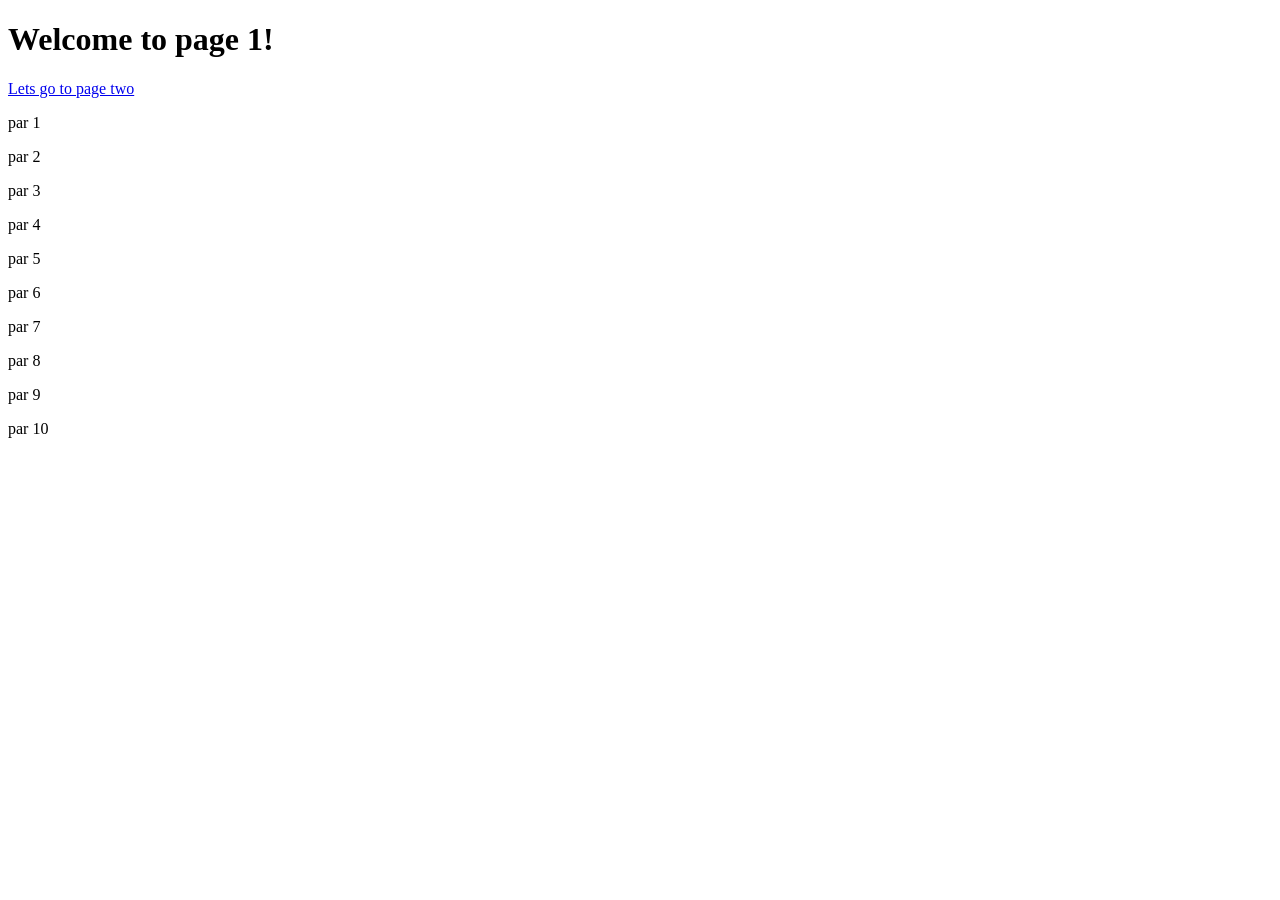
==== hw1/html/index.html @ fab0e2ff "initial version" ====
<!DOCTYPE html>
<html lang="en">
    <head>
        <meta charset="UTF-8">
        <meta name="viewport" content="width=device-width, initial-scale=1.0">
        <link rel="stylesheet" href="../html/index_2.html">
        <link rel="stylesheet" href="../css/style.css">

        <title>Page one description</title>
    </head>
    <body>
        <h1>Welcome to page 1!</h1>
        <a href="index_2.html">Lets go to page two</a> 
        <p>
            par 1
        </p>
        <p>
            par 2
        </p>
        <p>
            par 3
        </p>
        <p>
            par 4
        </p>
        <p>
            par 5
        </p>
        <p>
            par 6
        </p>
        <p>
            par 7
        </p>
        <p>
            par 8
        </p>
        <p>
            par 9
        </p>
        <p>
            par 10
        </p>

    </body>
</html>
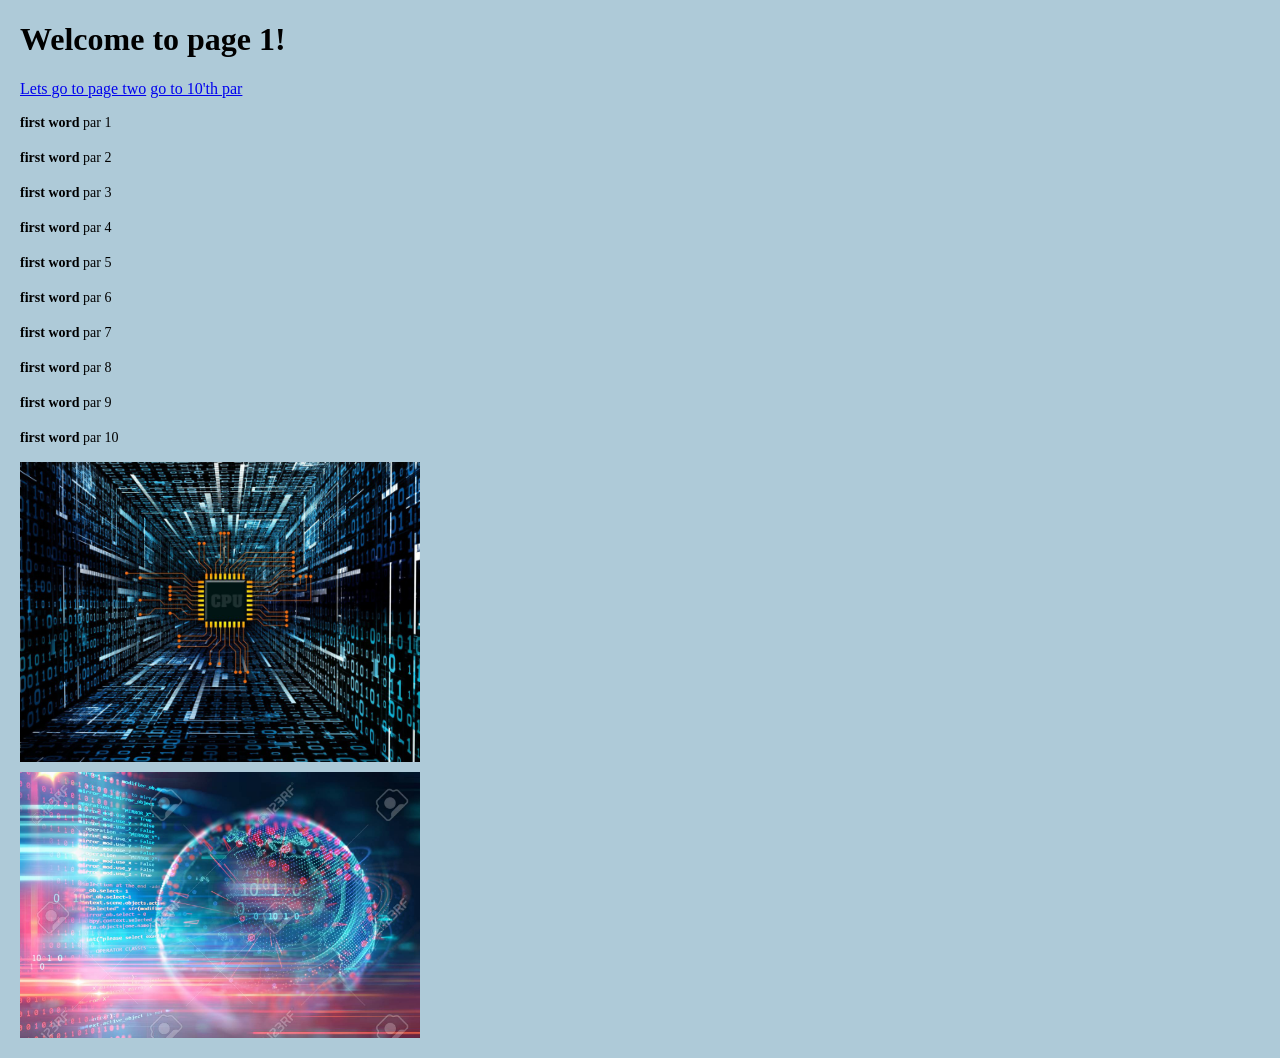
==== commit e3ee0c4e: "first version" ====
--- a/hw1/html/index.html
+++ b/hw1/html/index.html
@@ -10,37 +10,41 @@
     </head>
     <body>
         <h1>Welcome to page 1!</h1>
-        <a href="index_2.html">Lets go to page two</a> 
+        <a href="./index_2.html">Lets go to page two</a> <a href="#para10"> go to 10'th par</a>
         <p>
-            par 1
+            <span class="first_word">first word</span> par 1
         </p>
         <p>
-            par 2
+            <span class="first_word">first word</span> par 2
         </p>
         <p>
-            par 3
+            <span class="first_word">first word</span> par 3
         </p>
         <p>
-            par 4
+            <span class="first_word">first word</span> par 4
         </p>
         <p>
-            par 5
+            <span class="first_word">first word</span> par 5
         </p>
         <p>
-            par 6
+            <span class="first_word">first word</span> par 6
         </p>
         <p>
-            par 7
+            <span class="first_word">first word</span> par 7
         </p>
         <p>
-            par 8
+            <span class="first_word">first word</span> par 8
         </p>
         <p>
-            par 9
+            <span class="first_word">first word</span> par 9
         </p>
-        <p>
-            par 10
+        <p id="para10">
+            <span class="first_word">first word</span> par 10
         </p>
-
+        
+        <div style="display:flex;flex-direction: column ;gap:10px;">
+            <img src="../Images/vlsi3.png" width="400">
+            <img src="../Images/programming.jpg" width="400">
+        </div>
     </body>
 </html>
--- a/hw1/css/style.css
+++ b/hw1/css/style.css
@@ -0,0 +1,22 @@
+body{
+    background-color: rgb(174, 202, 216);
+    margin: 20px;
+}
+
+h1{
+    color: black;
+}
+
+p{
+    font-size: 14px;
+    line-height: 1.5;
+}
+
+.first_word{
+    font-weight: bold;
+    font-size: 14px;
+}
+
+a:hover{
+    color:blue
+}
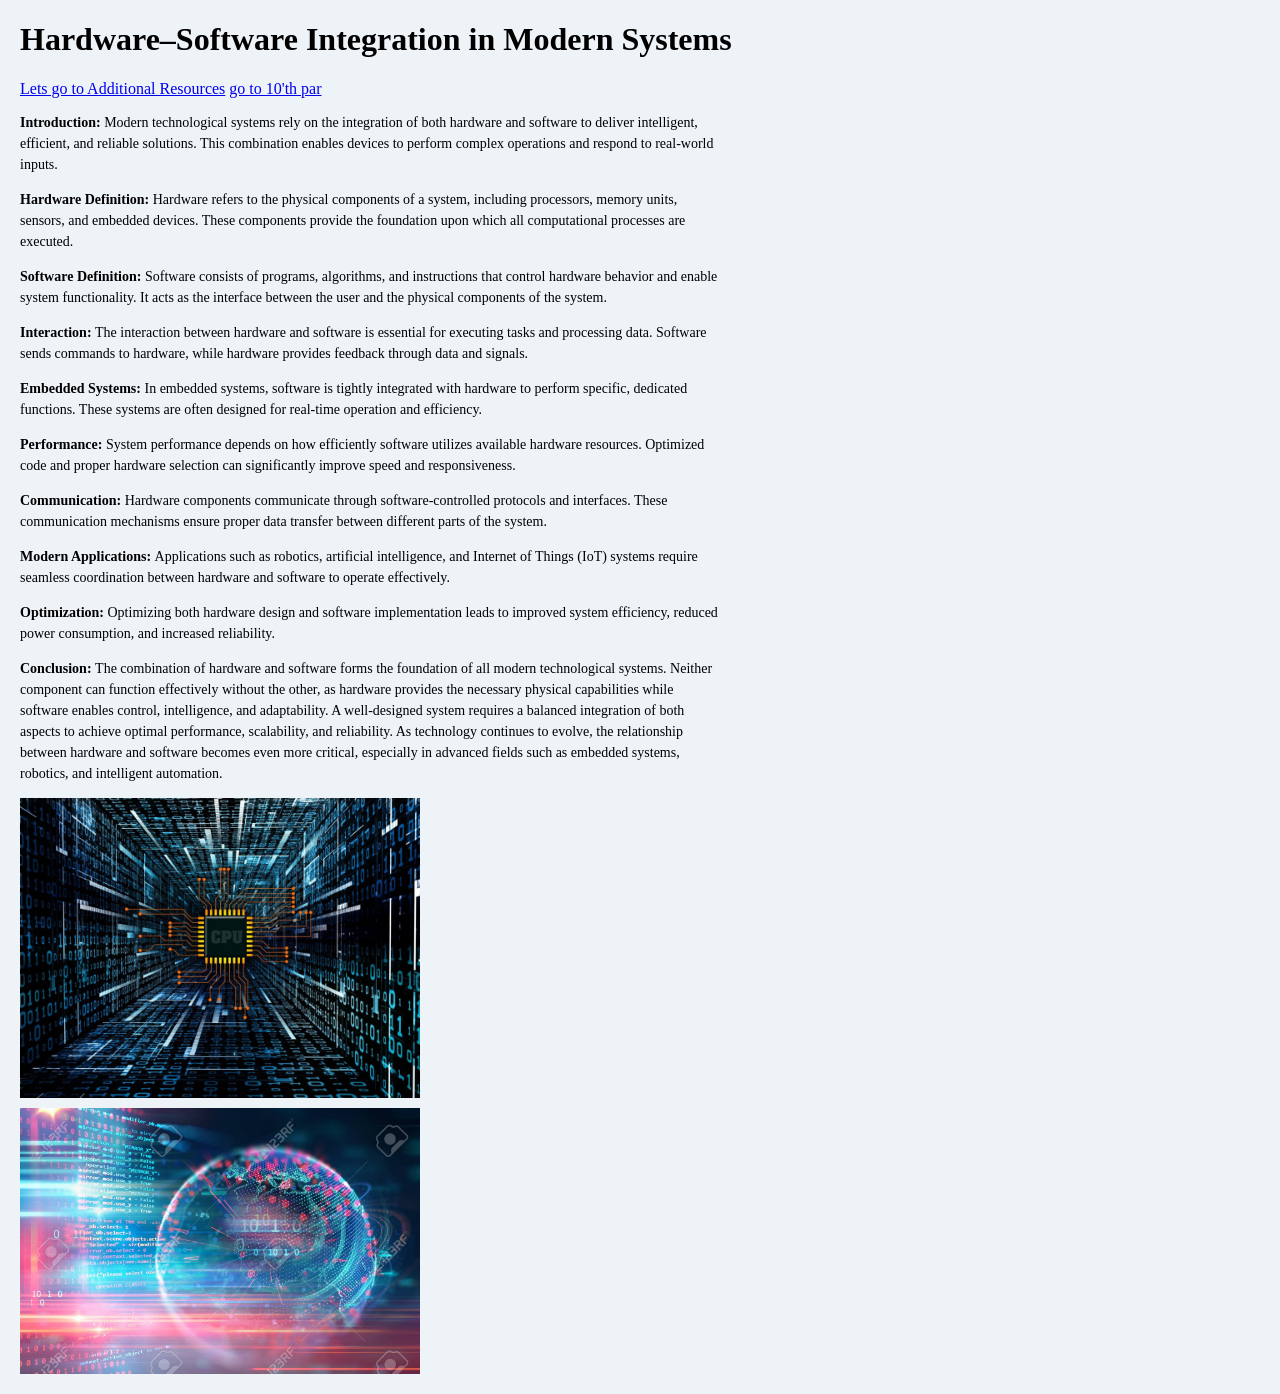
==== commit ca398f95: "second version" ====
--- a/hw1/html/index.html
+++ b/hw1/html/index.html
@@ -6,45 +6,45 @@
         <link rel="stylesheet" href="../html/index_2.html">
         <link rel="stylesheet" href="../css/style.css">
 
-        <title>Page one description</title>
+        <title>Hardware and Software Integration</title>
     </head>
     <body>
-        <h1>Welcome to page 1!</h1>
-        <a href="./index_2.html">Lets go to page two</a> <a href="#para10"> go to 10'th par</a>
+        <h1>Hardware–Software Integration in Modern Systems</h1>
+        <a href="./index_2.html">Lets go to Additional Resources</a> <a href="#para10"> go to 10'th par</a>
         <p>
-            <span class="first_word">first word</span> par 1
+            <span class="first_word">Introduction: </span> Modern technological systems rely on the integration of both hardware and software to deliver intelligent, efficient, and reliable solutions. This combination enables devices to perform complex operations and respond to real-world inputs.
         </p>
         <p>
-            <span class="first_word">first word</span> par 2
+            <span class="first_word">Hardware Definition: </span> Hardware refers to the physical components of a system, including processors, memory units, sensors, and embedded devices. These components provide the foundation upon which all computational processes are executed.
         </p>
         <p>
-            <span class="first_word">first word</span> par 3
+            <span class="first_word">Software Definition: </span> Software consists of programs, algorithms, and instructions that control hardware behavior and enable system functionality. It acts as the interface between the user and the physical components of the system.
         </p>
         <p>
-            <span class="first_word">first word</span> par 4
+            <span class="first_word">Interaction: </span> The interaction between hardware and software is essential for executing tasks and processing data. Software sends commands to hardware, while hardware provides feedback through data and signals.
         </p>
         <p>
-            <span class="first_word">first word</span> par 5
+            <span class="first_word">Embedded Systems: </span> In embedded systems, software is tightly integrated with hardware to perform specific, dedicated functions. These systems are often designed for real-time operation and efficiency.
         </p>
         <p>
-            <span class="first_word">first word</span> par 6
+            <span class="first_word">Performance: </span> System performance depends on how efficiently software utilizes available hardware resources. Optimized code and proper hardware selection can significantly improve speed and responsiveness.
         </p>
         <p>
-            <span class="first_word">first word</span> par 7
+            <span class="first_word">Communication: </span> Hardware components communicate through software-controlled protocols and interfaces. These communication mechanisms ensure proper data transfer between different parts of the system.
         </p>
         <p>
-            <span class="first_word">first word</span> par 8
+            <span class="first_word">Modern Applications: </span> Applications such as robotics, artificial intelligence, and Internet of Things (IoT) systems require seamless coordination between hardware and software to operate effectively.
         </p>
         <p>
-            <span class="first_word">first word</span> par 9
+            <span class="first_word">Optimization: </span> Optimizing both hardware design and software implementation leads to improved system efficiency, reduced power consumption, and increased reliability.
         </p>
         <p id="para10">
-            <span class="first_word">first word</span> par 10
+            <span class="first_word">Conclusion: </span> The combination of hardware and software forms the foundation of all modern technological systems. Neither component can function effectively without the other, as hardware provides the necessary physical capabilities while software enables control, intelligence, and adaptability. A well-designed system requires a balanced integration of both aspects to achieve optimal performance, scalability, and reliability. As technology continues to evolve, the relationship between hardware and software becomes even more critical, especially in advanced fields such as embedded systems, robotics, and intelligent automation.
         </p>
         
         <div style="display:flex;flex-direction: column ;gap:10px;">
-            <img src="../Images/vlsi3.png" width="400">
-            <img src="../Images/programming.jpg" width="400">
+            <img src="../Images/hardware.png" width="400">
+            <img src="../Images/software.jpg" width="400">
         </div>
     </body>
 </html>
--- a/hw1/css/style.css
+++ b/hw1/css/style.css
@@ -1,5 +1,5 @@
 body{
-    background-color: rgb(174, 202, 216);
+    background-color: #eef3f8;
     margin: 20px;
 }
 
@@ -10,6 +10,7 @@
 p{
     font-size: 14px;
     line-height: 1.5;
+    width: 700px;
 }
 
 .first_word{
@@ -20,3 +21,11 @@
 a:hover{
     color:blue
 }
+
+li{
+    margin-bottom: 10px;
+}
+
+i{
+    margin-right: 5px;
+}
